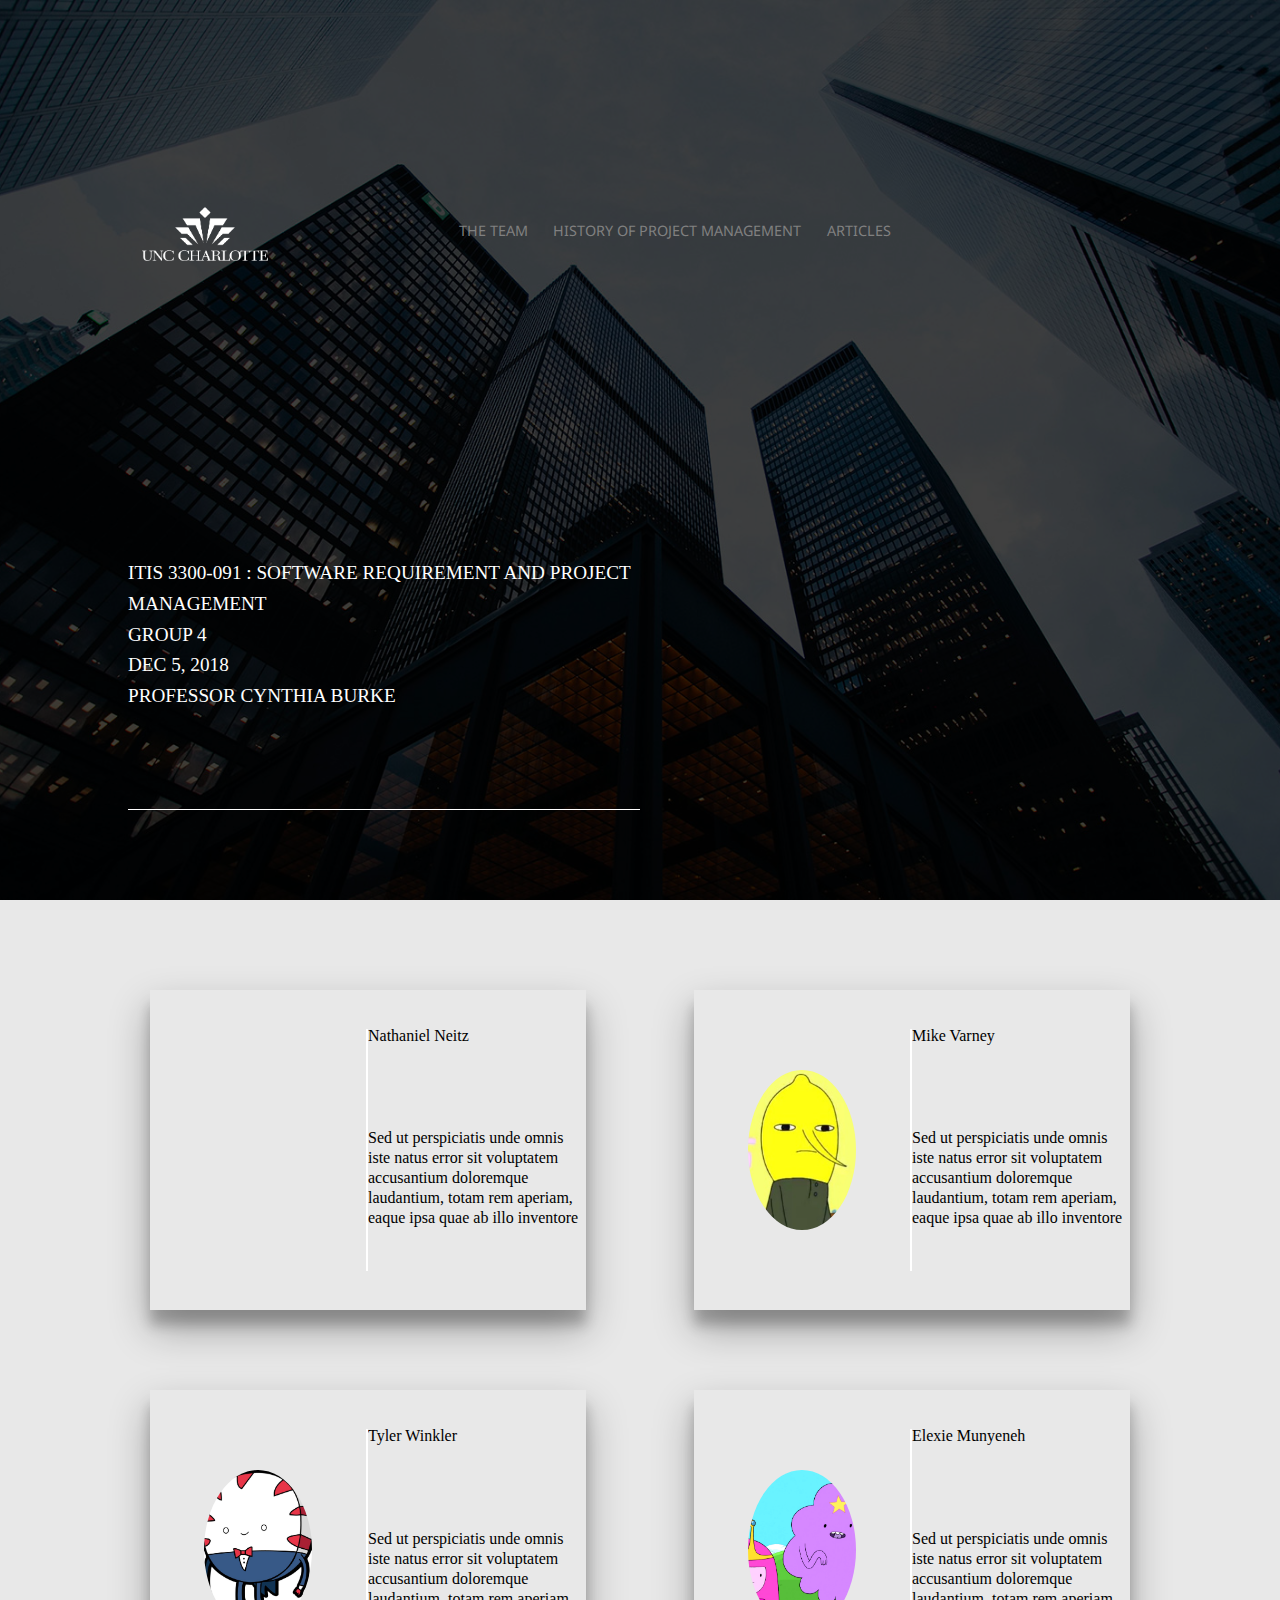
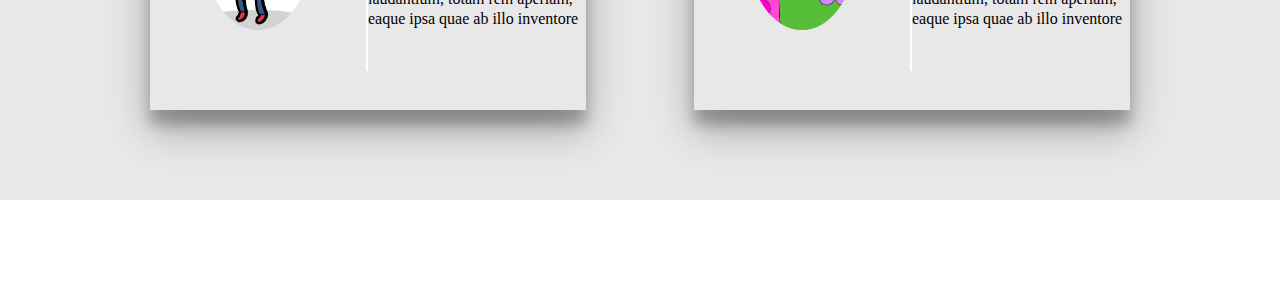
==== index.html @ fb8c5897 "Add files via upload" ====
<!DOCTYPE html>
<html>

<head>
  <meta charset="utf-8">
  <title>Group 4</title>
  <link rel="stylesheet" href="css/index.css">
  <script src="https://ajax.googleapis.com/ajax/libs/jquery/2.1.3/jquery.min.js"></script>
  <script src="js/index.js"></script>
</head>

<body>
  <div id="bodyOverlay">
    <div id="page1">
		  <div id="bodyDimmer">
		  </div>
		 <header>
			<div id="headerWrapper">
				<div id="logo">
				<!--	<div id="logoOverlay">
					</div>
					-->
				</div>
				<div id="centerMenu">
					<div id="ulItems">
						<ul id="ulItemsUl">
							<li id="team"><a href="#page3">The Team</a></li>
							<li id="history"><a href="management.html" target="_blank">History of Project Management</a></li>
							<li id="articles">Articles</li>
						</ul>
					</div>
				</div>
			</div>

      <div id="dropDownDiv">
          <div class="dropDownDiv"><p><a href="week1.html">Week One</a></p></div>
          <div class="dropDownDiv"><p>Week Two</p></div>
          <div class="dropDownDiv"><p>Week Three</p></div>
      </div><!--dropDownDiv-->

		</header>

		<div id="submitInfo">
			<div id="submitInfoWrapper">
				<p>
				<!-- ITIS 3300-091 <span id="span2">Software Requirement</span><br><span class="span2">and Project Management</span><br>
				<span class="span2">Group 4. due 10/2/2018</span><br> -->
        ITIS 3300-091 : Software Requirement and Project Management<br>
        Group 4<br> Dec 5, 2018<br>Professor Cynthia Burke
				</p>
			</div>
		</div>

		<div id="rightNav">
			<div id="rightNavWrapper">
				<div id="aboveSquareBoxes">
					<div id="aboveSquareBoxesWrapper">
					</div>
				</div><!--aboveSquareBoxes-->
				<div id="squareBoxes">
					<div id="squareBoxesWrapper">
						<div class="sqB">
						</div>
						<div class="sqB">
						</div>
						<div class="sqB">
						</div>
						<div class="sqB">
						</div>
						<div class="sqB">
						</div>
						<div class="sqB">
						</div>
					</div><!--squareBoxesWrapper-->
				</div><!--squareBoxes-->
				<div id="belowSquareBoxes">
					<div id="belowSquareBoxesWrapper">
					</div>
				</div><!--belowSquareBoxes-->
			</div><!--rightNavWrapper-->
		</div><!--rightNav-->
	</div><!--page1-->

	<div id="page3">
    	<div id="page3Wrapper">
            <div id="profs">
                <div id="profsWrapper">
                      <div class="profRow" id="profRow1">
                          <div class="aProfRowWrapper">

                                <div class="rowBoxOne">
                                  <div class="rowBoxOneWrapper">
                                         <div class="leftProfRightProfWrapper">
                                             <div class="leftProf">
                                                 <div class="profImgWrapper">
                                                     <div class="profImg" id="profImg1">

                                                     </div>
                                                 </div><!--profImgWrapper-->
                                             </div><!--leftProf-->

                                             <div class="rightProf">
                                                 <div class="rightProfWrapper">
                                                      <div class="profName">
                                                             <p class="profNameP">
                                                               Nathaniel Neitz
                                                             </p>
                                                      </div>

                                                      <div class="profText">
                                                           <p class="profTextP">
                                                           Sed ut perspiciatis unde omnis iste natus error
                                                            sit voluptatem accusantium doloremque laudantium,
                                                            totam rem aperiam, eaque ipsa quae ab illo inventore
                                                           </p>
                                                      </div>
                                                 </div>
                                             </div>
                                         </div><!--leftProfRightProfWrapper-->
                                  </div><!--rowBoxOneWrapper-->
                                </div>  <!--rowBoxOne-->

                                <div class="rowBoxTwo" id="markProf">
                                  <div class="rowBoxTwoWrapper">
                                         <div class="leftProfRightProfWrapper">
                                             <div class="leftProf">
                                                 <div class="profImgWrapper">
                                                     <div class="profImg" id="profImg2">

                                                     </div>
                                                 </div><!--profImgWrapper-->
                                             </div><!--leftProf-->

                                             <div class="rightProf">
                                                 <div class="rightProfWrapper">
                                                      <div class="profName">
                                                             <p class="profNameP">
                                                               Mike Varney
                                                             </p>
                                                      </div>

                                                      <div class="profText">
                                                           <p class="profTextP">
                                                           Sed ut perspiciatis unde omnis iste natus error
                                                            sit voluptatem accusantium doloremque laudantium,
                                                            totam rem aperiam, eaque ipsa quae ab illo inventore
                                                           </p>
                                                      </div>
                                                 </div>
                                             </div>
                                         </div><!--leftProfRightProfWrapper-->
                                  </div><!--rowBoxTwoWrapper-->
                                </div><!--rowBoxTwo-->

                            </div> <!--aProfWrapper-->
                    </div>  <!--aProfOne-->

                    <div class="profRow" id="profRow2">
                      <div class="aProfRowWrapper">
                            <div class="rowBoxOne">
                                 <div class="rowBoxOneWrapper">
                                        <div class="leftProfRightProfWrapper">
                                            <div class="leftProf">
                                                <div class="profImgWrapper">
                                                    <div class="profImg" id="profImg3">

                                                    </div>
                                                </div><!--profImgWrapper-->
                                            </div><!--leftProf-->

                                            <div class="rightProf">
                                                <div class="rightProfWrapper">
                                                     <div class="profName">
                                                            <p class="profNameP">
                                                              Tyler Winkler
                                                            </p>
                                                     </div>

                                                     <div class="profText">
                                                          <p class="profTextP">
                                                          Sed ut perspiciatis unde omnis iste natus error
                                                           sit voluptatem accusantium doloremque laudantium,
                                                           totam rem aperiam, eaque ipsa quae ab illo inventore
                                                          </p>
                                                     </div>
                                                </div>
                                            </div>
                                        </div><!--leftProfRightProfWrapper-->
                                 </div><!--rowBoxOneWrapper-->
                            </div>  <!--rowBoxOne-->

                            <div class="rowBoxTwo">
                              <div class="rowBoxTwoWrapper" id="elexieProf">
                                     <div class="leftProfRightProfWrapper">
                                         <div class="leftProf">
                                             <div class="profImgWrapper">
                                                 <div class="profImg" id="profImg4">

                                                 </div>
                                             </div><!--profImgWrapper-->
                                         </div><!--leftProf-->

                                         <div class="rightProf">
                                             <div class="rightProfWrapper">
                                                  <div class="profName">
                                                         <p class="profNameP">
                                                           Elexie Munyeneh
                                                         </p>
                                                  </div>

                                                  <div class="profText">
                                                       <p class="profTextP">
                                                       Sed ut perspiciatis unde omnis iste natus error
                                                        sit voluptatem accusantium doloremque laudantium,
                                                        totam rem aperiam, eaque ipsa quae ab illo inventore
                                                       </p>
                                                  </div>
                                             </div>
                                         </div>
                                     </div><!--leftProfRightProfWrapper-->
                              </div><!--rowBoxTwoWrapper-->
                            </div><!--rowBoxTwo-->

                      </div><!--aProfRowWrapper-->
                  </div> <!--aProf2-->

              </div> <!--profsWrapper-->
            </div>  <!--profs-->
      </div><!--page3Wrapper-->
	</div><!--page3-->

	<footer id="bottom"></footer>

  </div><!--bodyOverlay-->

</body>

</html>
---- css/index.css ----
@import url('https://fonts.googleapis.com/css?family=Noto+Sans:700');
@import url('https://fonts.googleapis.com/css?family=Roboto+Slab');
html,body{
margin:0;
width: 100%;
height: 210%;
display: flex;
flex-direction: column;
background-color:;
}

#bodyOverlay{
	width:100%;
	height:100%;
	margin:0;
	display:flex;
	flex-direction: column;
	background: ;
	z-index: ;

}
#page1{
	width:100%;
	height:100%;

	display:flex;
	flex-direction: column;

	position:relative;

	 /*background-image:url('../images/skyup2.jpg');*/
	background-image:url('../images/skyline.jpg');
	background-position:center;
	background-size:cover;
	background-repeat:no-repeat;
	-webkit-animation: slide 12s linear infinite;

}
@-webkit-keyframes slide {
    from { background-position: 0 0; }
    to { background-position: 0% 100%; }
}

#bodyDimmer{
	position: absolute;
	top: 0;
	right: 0;
	bottom: 0;
	left: 0;
	background-color:rgba(0,0,0,.75);
	border:1px solid whites;
	z-index:2;
}

header{
width:100%;
height:10%;
background:pinks;
z-index:4;
position:relative;
top:23%;
}
#headerWrapper{
	height:100%;
	display:flex;
	flex-direction:row;
	align-items:;
	justify-content:center;
	border:2px solid  swhite;
}
a{
	text-decoration: none;
	color:inherit;
}
#logo{
	background:url('../icons/logo.png');
	background-position:center;
	background-size:contain;
	background-repeat:no-repeat;
	border:2px solid spink;
	width:10%;
	height:60%;
	display:flex;
	position:relative;
	top:0%;
	left:-4%;
}
#logoOverlay{
	background-color:gray;
	opacity:.4;
	width:100%;
	height:100%;
}
#centerMenu{
	border:1px solid sgreen;
	width:60%;
	height:100%;
	display:flex;
		flex-direction:column;
		align-items:center;
		justify-content:center;
}
#ulItems{
width:100%;
height:100%;
background:;
display:flex;
	flex-direction:column;
position:relative;
left:10%;
}
#ulItemsUl{
list-style-type:none;
font-family: 'Noto Sans';
font-family:;
font-size:.9em;
}
#ulItemsUl li{
	display:inline;
	color:gray;
	text-transform:uppercase;
	font-weight:;
	padding-left:3%;
}
#ulItemsUl li:hover{
	cursor:pointer;
	color:honeydew;
}
#dropDownDiv
{
/*background: #282828;*/
background: transparent;
height: 25vh;
width: 11vw;
top:52%;
left: 62%;
position: absolute;
display: flex;
flex-direction: column;
justify-content: center;
align-items: center;
opacity:;
z-index:;
display: none;
box-shadow: 0 10px 20px rgba(0,0,0,0.19), 0 6px 6px rgba(0,0,0,0.23);
padding-left: 3.8%;
padding-top:1.5%;
}
.dropDownDiv
{
	color:white;
	border: 1px solid swhite;
	padding-bottom:.5%;
	text-transform: uppercase;
}
.dropDownDiv p
{
align-text:center;
}
.dropDownDiv:hover
{
	cursor: pointer;
}
#articles:hover #dropDownDiv{
	opacity: 1;

}
#submitInfo{
	border-bottom:.1px solid white;
	width:40%;
	height:30%;
	position:absolute;
	bottom:10%;
	left:10%;
	z-index:3;
 	font-family: Arial;

	display: ;
	text-transform: uppercase;
}
	#span1
	{
		padding-left: 2em;
	}
	.span2
	{
			padding-left: 25%;
	}
#submitInfoWrapper{
width:100%;
height:100%;
color:white;

font-family: 'Georgia';
font-size:1.2em;
}
#submitInfoWrapper p{
	line-height:1.6;
}

#rightNav{
	position:absolute;
	width:13%;
	height:100%;
	top:0%;
	bottom:0%;
	right:0%;
	borders:0px solid white;
	z-index:4;
	display:flex;
	flex-direction:row;
	display: none
}
#rightNavWrapper{
	width:100%;
	height:100%;
	display:flex;
		flex-direction:column;
	border:2px solid pinks;
}

#aboveSquareBoxes,#aboveSquareBoxesWrapper,#squareBoxes,#squareBoxesWrapper,#belowSquareBoxes,#belowSquareBoxesWrapper{
	width:100%;
	height:100%;
	display:flex;
		flex-direction:column;
	border:;
}

#aboveSquareBoxes{
	border-left:1px solid gray;
}
#squareBoxes{
	border:1px solid greens;
}
#belowSquareBoxes{
	border-left:1px solid gray;
}
#squareBoxesWrapper{
	justify-content:space-between;
	border:0px solid greens;
	position:relative;
	height:60%;
	top:20%;
	bottom:20%;
}
.sqB{
	background:gray;
	width:2%;
	height:3%;
	position:;
}
.sqB:hover{
	cursor:pointer;
	background:white;
}


/*page2*/
#page2{
	width:100%;
	height:100%;
	background:;

	position:relative;
	display:flex;

	background-image:url("../images/blueGrad.jpeg");
	background-position:center;
	background-size:cover;

	background-repeat:;
}
#weeks{
	width:100%;
	height:100%;
}
#weeksArticlesNavigation
{
	width:100%;
	height:100%;

	display: flex;
	flex-direction: row;

	min-height: 100%;
}
#weeksArticles
{
	width:75%;
	height:100%;

	background:pink;

	display: flex;
	flex-direction: column;

	overflow-y:hidden;
}

		#articlesAndOverview
		{
		width:100%;
		height:100%;
		overflow-y:;
		}
		#weeksOverview, .weeksArticle{
			border: 2px solid sgreen;
		}
		.weeksArticle
		{
			overflow-y: ;
		}
		#weeksOverview
		{
		width:100%;
		height:100%;
		max-height:100%;
		}
				#weeksOverviewWrapper
				{
					width:100%;
					height:100%;
					border: 2px solid red;

					display: flex;
					flex-direction: column;
					justify-content: center;
					align-items: center;
				}
						#threeWeeksPreview
						{
							width:60%;
							height:85%;
							border: 1px solid blue;

							display: flex;
							flex-direction: column;

						}
							.weekPreview
							{
								border: 1px solid black;
								width: 100%;
								height: 100%;

								display: flex;
								flex-direction: column;

							}
								.weekOverviewP
								{
									font-family:"Lucida Grande", "Lucida Sans Unicode",
									"Lucida Sans", Geneva, Verdana, sans-serif;
									font-size:.8em;

									color:rgba(0,0,0,.65);
									line-height: 1.3;
								}
								.weekPreviewTitleP
								{
									font-family:"Lucida Grande", "Lucida Sans Unicode",
									"Lucida Sans", Geneva, Verdana, sans-serif;
									font-size:1.4em;

									color:rgba(0,0,0,.65);
									line-height: ;
								}
								.weekPreviewTextP
								{
									font-family:"Lucida Grande", "Lucida Sans Unicode",
									"Lucida Sans", Geneva, Verdana, sans-serif;
									font-size:.9em;

									color:rgba(0,0,0,.65);
									line-height: 1.8;
								}
									.weekPreviewTitle
									{
										border: 1px solid white;
										width: 100%;
										height: 27%;

									}
											.weekPreviewTitle p
											{
												color:blue;

											}

											.weekPreviewTitle p:hover
											{
												color:white;
												cursor: pointer;

											}

									.weekPreviewText
									{
										border: 1px solid white;
										width: 65%;
										height: 73%;
										word-wrap: break-word;

										padding-left:5.3%;
										padding-top:;
									}
											.weekPreviewText p
											{
												color: green;

											}
		#threeWeeksWrapper
		{
			width: 100%;
			height:100%;

			overflow-y:;
		}
		.weeksArticle{
			width:100%;
			height:250%;
		}
				.weekWrapper{
					width:100%;
					height: 100%;
				}
							.anArticleWrapper{
							width:400%;
							height:100%;

							display: flex;
							flex-direction: row;

							overflow-x:;
							border:6px solid oranges;
					}
								.anArticle{
										width:100%;
										height:100%;
										border:1px solid black;

										display: flex;
										flex-direction: column;

										justify-content: center;
										align-items: center;
										overflow-x: ;
									}
												.anArticleTitleP
												{
													font-family:arial;
													font-weight: bold;
													font-size: 2em;

													color:rgba(0,0,0,.84);
													line-height: 1.3;
												}

												.anArticleMetaP
												{
													font-family:"Lucida Grande", "Lucida Sans Unicode",
													"Lucida Sans", Geneva, Verdana, sans-serif;
													font-size:.8em;

													color:rgba(0,0,0,.65);
													line-height: 1.3;
												}

												.anArticleTextP
												{
											   	font-family:Georgia,Cambria,"Times New Roman",Times,serif;
													font-size:1.1em;

													color:rgba(0,0,0,.88);
													line-height: 1.6;

													overflow-x: hidden;
												}
										.anArticleArticle{
											width:82%;
											height:100%;

											border:1px solid yellow;

											display: flex;
											flex-direction: column;

											overflow-y:;
											overflow-x: ;
										}
													.anArticleTitle{
														width:100%;
														height:8.5%;
														border:1px solid white;
													}
													.anArticleMeta{
														width:100%;
														height:3.5%;
														border:1px solid white;
													}
													.anArticleText{
														width:100%;
														height:90.5%;
														border:1px solid red;
														overflow-y:;
													}
#weeksNavigation
{
width:25%;
height:100%;
background:orange;
border:3px solid white;

}
			#weeksNavigationWrapper
			{
				width: 100%;
				height: 100%;

				display: flex;
				flex-direction: column;

				justify-content: center;
				align-items: center;

				border: 2px solid black;
				}
					#weeksNavigationWrapper2
					{
						width: 100%;
						height: 90%;

						display: flex;
						border: 2px solid red;
						flex-direction: column;

						font-family:;
						text-transform: uppercase;

						align-items: center;
						justify-content: center;

						position: relative;
						}
						#weekOverview,#week01,#week02,#week03
						{
							width: 100%;
							height: 100%;
						}
								.weekDropDown
								{
										display:;
								}
								.weekDropDownUl
								{
									list-style-type: none;
								}
								#weekDropDownUl li
								{
									display: ;
								}
						#weekOverview
						{

						}
						#week01
						{

						}
						#week02
						{

						}
						#week03
						{

						}
/*page3*/
#page3{
	width:100%;
	height:100%;
	/* background-image:url("../images/skyline.jpg");
	background-position: center;
	background-size: cover;
	background-repeat: no-repeat; */
	background-color:#E8E8E8;

	display:flex;
	flex-direction: column;

	justify-content: center;
	align-items: center;
}
		#page3Wrapper
		{
			width: 100%;
			height: 100%;

			display:flex;
			flex-direction: column;

			justify-content: center;
			align-items: center;
		}
					#profs
					{
						width:85%;
						height:89%;
					}
							#profsWrapper
							{
							width: 100%;
							height: 100%;

							display: flex;
							flex-direction: column;

							justify-content: center;
							align-items: center;

							border: 1px solid sred;
							}
									.profRow
									{
									width:100%;
									height: 50%;
									border: 1px solid sred;

									display: flex;
									flex-direction: column;
									}
										.aProfRowWrapper
										{
											width: 100%;
											height: 100%;

											display: flex;
											flex-direction: row;

											border: 2px solid grays;
										}
												.rowBoxOne,.rowBoxTwo
												{
													width: 100%;
													height: 100%;
													border: 1px solid sgreen;

													display: flex;
													flex-direction: row;

													align-items: center;
													justify-content: center;

												}
										.rowBoxOneWrapper, .rowBoxTwoWrapper
										{
											width:80%;
											height:80%;

											border: 1px solid sblack;

											box-shadow: 0 19px 38px rgba(0,0,0,0.30), 0 15px 12px rgba(0,0,0,0.22);
											color: black;
										}
										#markProf
										{
											margin-left: ;
										}
										#elexieProf
										{
											margin-left: ;

										}
												.leftProfRightProfWrapper
												{
													width:100%;
													height:100%;

													display: flex;
													flex-direction: row;
												}
														.leftProf, .rightProf
														{
															width:100%;
															height:100%;

															display: flex;
															flex-direction: row;

															border: 1px solid swhite;
														}
														.leftProf
														{
															display: flex;
															flex-direction: row;

															justify-content: center;
															align-items: center;
														}
														.profImgWrapper
														{
															width:100%;
															height:100%;
															border:3px solid yellows;

															display:flex;
															flex-direction: row;

															justify-content: center;
															align-items: center;
														}
															.leftProf:after
															{
															   content:"";
														     position:relative;
														     height: 75%;
														     border: .5px solid white;
															}
														.profImg
														{
															width:50%;
															height:50%;
															border:1px solid swhite;

															border-radius:50%;
														}
																#profImg1
																{
																background-image:url("../profiles/finn.png");
																background-position:center;
																background-size:cover;
																background-repeat:no-repeat;
																}
																#profImg2
																{
																	background-image:url("../images/lemon.jpg");
																	background-position:center;
																	background-size:cover;
																	background-repeat:no-repeat;
																}
																#profImg3
																{
																	background-image:url("../images/butler.jpg");
																	background-position:center;
																	background-size:cover;
																	background-repeat:no-repeat;
																}
																#profImg4
																{
																	background-image:url("../images/lumpy.png");
																	background-position:center;
																	background-size:cover;
																	background-repeat:no-repeat;
																}
																.rightProfWrapper
																{
																	width: 100%;
																	height: 100%;
																}

																		.profName
																		{
																			width: 100%;
																			height: 25%;

																			border: 1px solid swhite;
																		}
																		.profNameP
																		{
																		font-family: ;
																		font-size: ;
																		margin-top:17%;
																		}
																		.profText
																		{
																			width:100%;
																			height:75%;
																			border: 1px solid swhite;
																		}
																		.profTextP
																		{
																			font-family: ;
																			font-size: ;
																			margin-top:10%;
																			line-height: 1.25;
																		}

/*footer*/
footer{
	width:100%;
	height:10%;

	background:sgreen;
}
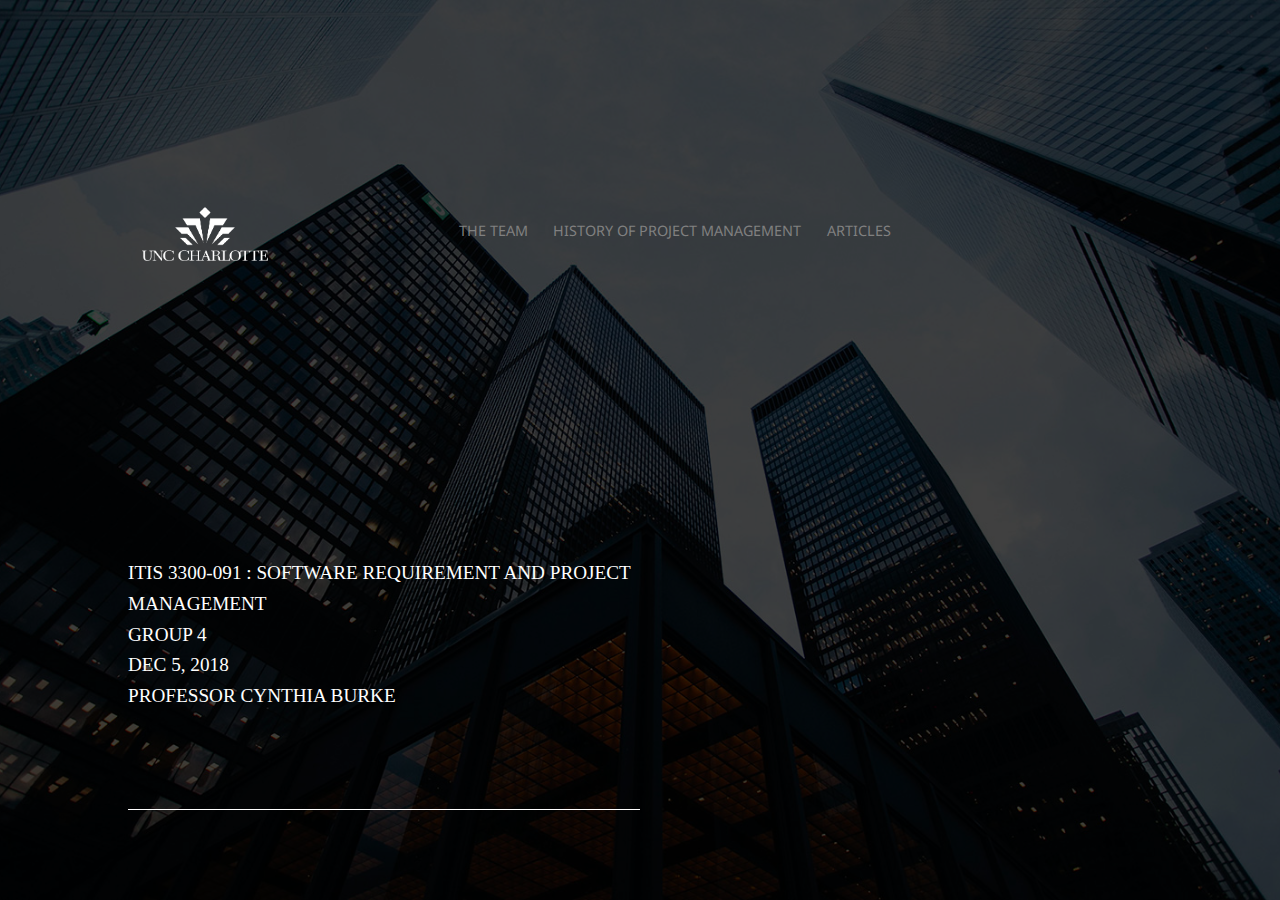
==== commit 4e339996: "final changes" ====
--- a/index.html
+++ b/index.html
@@ -31,11 +31,20 @@
 					</div>
 				</div>
 			</div>
+            
+    <div id="nameDrop">
+        <div class="dropDownDiv"><p><a href="week1.html">Elexie Munyeneh</a></p></div>
+        <div class="dropDownDiv"><p><a href="week2.html">Nathaniel Neitz</a></p></div>
+        <div class="dropDownDiv"><p><a href="week3.html">Mark Varney</a></p></div>
+        <div class="dropDownDiv"><p><a href="week4.html">Tyler Winkler</a></p></div>
+    </div><!--#nameDrop-->
+
 
       <div id="dropDownDiv">
           <div class="dropDownDiv"><p><a href="week1.html">Week One</a></p></div>
-          <div class="dropDownDiv"><p>Week Two</p></div>
-          <div class="dropDownDiv"><p>Week Three</p></div>
+          <div class="dropDownDiv"><p><a href="week2.html">Week Two</a></p></div>
+          <div class="dropDownDiv"><p><a href="week3.html">Week Three</a></p></div>
+          <div class="dropDownDiv"><p><a href="week4.html">Week Four</a></p></div>
       </div><!--dropDownDiv-->
 
 		</header>
@@ -81,154 +90,7 @@
 		</div><!--rightNav-->
 	</div><!--page1-->
 
-	<div id="page3">
-    	<div id="page3Wrapper">
-            <div id="profs">
-                <div id="profsWrapper">
-                      <div class="profRow" id="profRow1">
-                          <div class="aProfRowWrapper">
-
-                                <div class="rowBoxOne">
-                                  <div class="rowBoxOneWrapper">
-                                         <div class="leftProfRightProfWrapper">
-                                             <div class="leftProf">
-                                                 <div class="profImgWrapper">
-                                                     <div class="profImg" id="profImg1">
-
-                                                     </div>
-                                                 </div><!--profImgWrapper-->
-                                             </div><!--leftProf-->
-
-                                             <div class="rightProf">
-                                                 <div class="rightProfWrapper">
-                                                      <div class="profName">
-                                                             <p class="profNameP">
-                                                               Nathaniel Neitz
-                                                             </p>
-                                                      </div>
-
-                                                      <div class="profText">
-                                                           <p class="profTextP">
-                                                           Sed ut perspiciatis unde omnis iste natus error
-                                                            sit voluptatem accusantium doloremque laudantium,
-                                                            totam rem aperiam, eaque ipsa quae ab illo inventore
-                                                           </p>
-                                                      </div>
-                                                 </div>
-                                             </div>
-                                         </div><!--leftProfRightProfWrapper-->
-                                  </div><!--rowBoxOneWrapper-->
-                                </div>  <!--rowBoxOne-->
-
-                                <div class="rowBoxTwo" id="markProf">
-                                  <div class="rowBoxTwoWrapper">
-                                         <div class="leftProfRightProfWrapper">
-                                             <div class="leftProf">
-                                                 <div class="profImgWrapper">
-                                                     <div class="profImg" id="profImg2">
-
-                                                     </div>
-                                                 </div><!--profImgWrapper-->
-                                             </div><!--leftProf-->
-
-                                             <div class="rightProf">
-                                                 <div class="rightProfWrapper">
-                                                      <div class="profName">
-                                                             <p class="profNameP">
-                                                               Mike Varney
-                                                             </p>
-                                                      </div>
-
-                                                      <div class="profText">
-                                                           <p class="profTextP">
-                                                           Sed ut perspiciatis unde omnis iste natus error
-                                                            sit voluptatem accusantium doloremque laudantium,
-                                                            totam rem aperiam, eaque ipsa quae ab illo inventore
-                                                           </p>
-                                                      </div>
-                                                 </div>
-                                             </div>
-                                         </div><!--leftProfRightProfWrapper-->
-                                  </div><!--rowBoxTwoWrapper-->
-                                </div><!--rowBoxTwo-->
-
-                            </div> <!--aProfWrapper-->
-                    </div>  <!--aProfOne-->
-
-                    <div class="profRow" id="profRow2">
-                      <div class="aProfRowWrapper">
-                            <div class="rowBoxOne">
-                                 <div class="rowBoxOneWrapper">
-                                        <div class="leftProfRightProfWrapper">
-                                            <div class="leftProf">
-                                                <div class="profImgWrapper">
-                                                    <div class="profImg" id="profImg3">
-
-                                                    </div>
-                                                </div><!--profImgWrapper-->
-                                            </div><!--leftProf-->
-
-                                            <div class="rightProf">
-                                                <div class="rightProfWrapper">
-                                                     <div class="profName">
-                                                            <p class="profNameP">
-                                                              Tyler Winkler
-                                                            </p>
-                                                     </div>
-
-                                                     <div class="profText">
-                                                          <p class="profTextP">
-                                                          Sed ut perspiciatis unde omnis iste natus error
-                                                           sit voluptatem accusantium doloremque laudantium,
-                                                           totam rem aperiam, eaque ipsa quae ab illo inventore
-                                                          </p>
-                                                     </div>
-                                                </div>
-                                            </div>
-                                        </div><!--leftProfRightProfWrapper-->
-                                 </div><!--rowBoxOneWrapper-->
-                            </div>  <!--rowBoxOne-->
-
-                            <div class="rowBoxTwo">
-                              <div class="rowBoxTwoWrapper" id="elexieProf">
-                                     <div class="leftProfRightProfWrapper">
-                                         <div class="leftProf">
-                                             <div class="profImgWrapper">
-                                                 <div class="profImg" id="profImg4">
-
-                                                 </div>
-                                             </div><!--profImgWrapper-->
-                                         </div><!--leftProf-->
-
-                                         <div class="rightProf">
-                                             <div class="rightProfWrapper">
-                                                  <div class="profName">
-                                                         <p class="profNameP">
-                                                           Elexie Munyeneh
-                                                         </p>
-                                                  </div>
-
-                                                  <div class="profText">
-                                                       <p class="profTextP">
-                                                       Sed ut perspiciatis unde omnis iste natus error
-                                                        sit voluptatem accusantium doloremque laudantium,
-                                                        totam rem aperiam, eaque ipsa quae ab illo inventore
-                                                       </p>
-                                                  </div>
-                                             </div>
-                                         </div>
-                                     </div><!--leftProfRightProfWrapper-->
-                              </div><!--rowBoxTwoWrapper-->
-                            </div><!--rowBoxTwo-->
-
-                      </div><!--aProfRowWrapper-->
-                  </div> <!--aProf2-->
-
-              </div> <!--profsWrapper-->
-            </div>  <!--profs-->
-      </div><!--page3Wrapper-->
-	</div><!--page3-->
-
+	
 	<footer id="bottom"></footer>
 
   </div><!--bodyOverlay-->
--- a/css/index.css
+++ b/css/index.css
@@ -1,14 +1,30 @@
 @import url('https://fonts.googleapis.com/css?family=Noto+Sans:700');
 @import url('https://fonts.googleapis.com/css?family=Roboto+Slab');
+
+@keyframes slideInFromTop {
+  0% {
+    transform: translateY(-90%);
+  }
+  100% {
+    transform: translateX(0);
+  }
+}
+
+@-webkit-keyframes slideBg{
+    from { background-position: 0 0; }
+    to { background-position: 0% 100%; }
+}
 html,body{
 margin:0;
 width: 100%;
-height: 210%;
+height: 100%;
 display: flex;
 flex-direction: column;
 background-color:;
 }
 
+body{
+}
 #bodyOverlay{
 	width:100%;
 	height:100%;
@@ -33,12 +49,7 @@
 	background-position:center;
 	background-size:cover;
 	background-repeat:no-repeat;
-	-webkit-animation: slide 12s linear infinite;
-
-}
-@-webkit-keyframes slide {
-    from { background-position: 0 0; }
-    to { background-position: 0% 100%; }
+-webkit-animation: slideBg 8.5s linear infinite;
 }
 
 #bodyDimmer{
@@ -59,6 +70,9 @@
 z-index:4;
 position:relative;
 top:23%;
+
+animation: 2s ease-out 0s 1 slideInFromTop;
+
 }
 #headerWrapper{
 	height:100%;
@@ -146,6 +160,26 @@
 padding-left: 3.8%;
 padding-top:1.5%;
 }
+#nameDrop
+{
+    /*background: #282828;*/
+    background: transparent;
+    height: 25vh;
+    width: 11vw;
+    top:52%;
+    left: 32%;
+    position: absolute;
+    display: flex;
+    flex-direction: column;
+    justify-content: center;
+    align-items: center;
+    opacity:;
+    z-index:;
+    display: none;
+    box-shadow: 0 10px 20px rgba(0,0,0,0.19), 0 6px 6px rgba(0,0,0,0.23);
+    padding-left: 3.8%;
+    padding-top:1.5%;
+}
 .dropDownDiv
 {
 	color:white;
@@ -177,6 +211,8 @@
 
 	display: ;
 	text-transform: uppercase;
+
+	animation: 1.5s ease-out 0s 1 slideInFromTop;
 }
 	#span1
 	{
@@ -789,7 +825,7 @@
 /*footer*/
 footer{
 	width:100%;
-	height:10%;
+	height:;
 
 	background:sgreen;
 }
